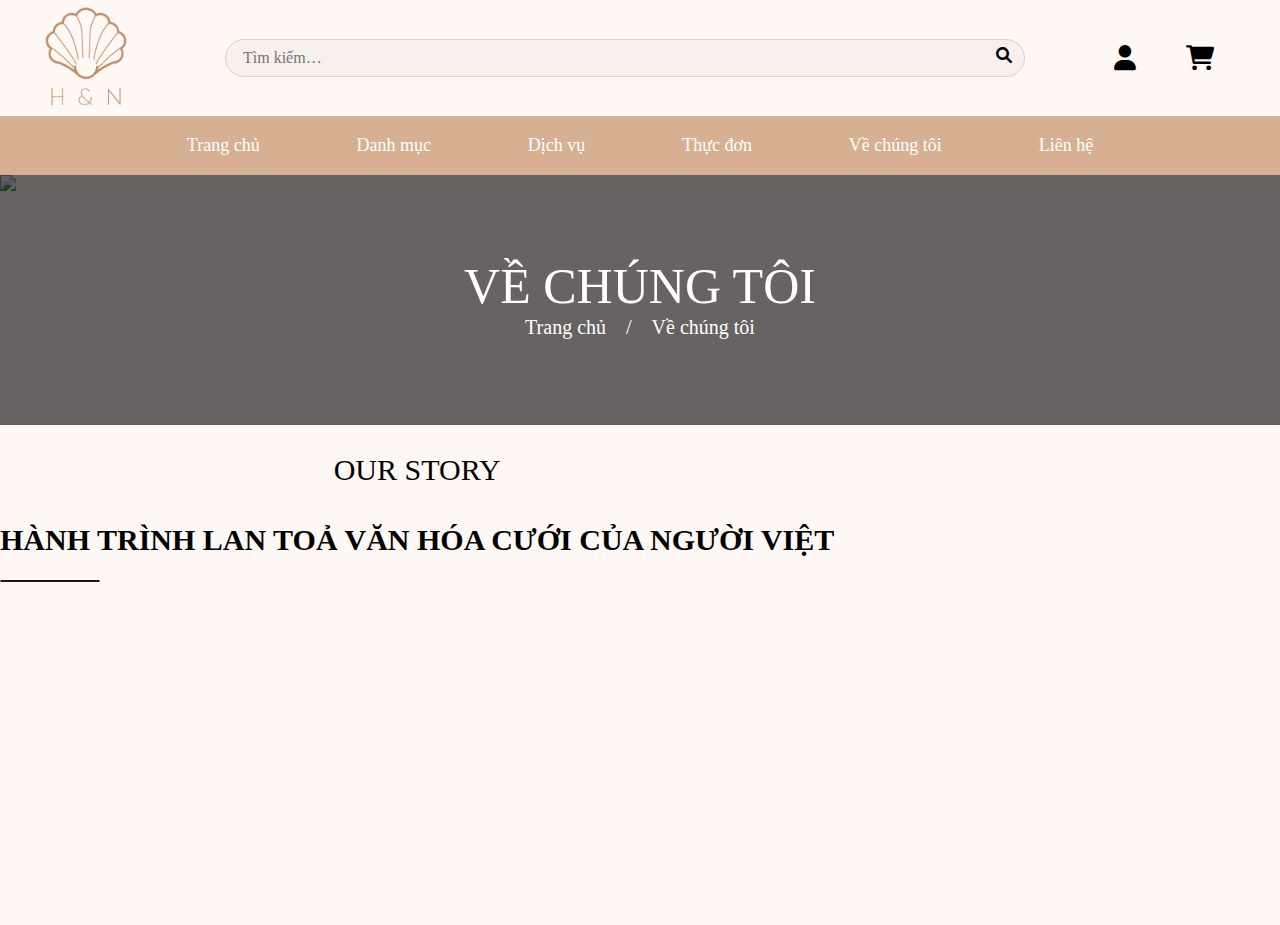
==== aboutus.html @ fc5cff86 "deloy" ====
<!DOCTYPE html>
<html lang="en">

<head>
    <meta charset="UTF-8">
    <meta name="viewport" content="width=device-width, initial-scale=1.0">

    <title>Dream Wedding</title>
    <link rel="stylesheet" href="assets/css/style.css">
    <link rel="stylesheet" href="themify-icons/">


    <link rel="stylesheet" href="assets/css/aboutus.css">
    <link rel="stylesheet" href="https://unpkg.com/leaflet/dist/leaflet.css" />


    <link rel="icon" href="assets/images/icon.png">

    <link rel="stylesheet" href="https://cdnjs.cloudflare.com/ajax/libs/font-awesome/6.0.0/css/all.min.css">






</head>

<body>
    <header>

        <nav>

            <div class="toolbar">

                <div class="logo">
                    <a href="index.html">
                        <img src="assets/images/logo.png" alt="Logo" class="logo" />
                    </a>
                </div>
                <div class="seacher">
                    <input type="search" id="sea" placeholder="Tìm kiếm…" />
                    <button id="search" type="submit">
                        <i class="fa-solid fa-magnifying-glass"></i>
                    </button>
                </div>
                <div>
                    <ul class="login">
                        <li>
                            <a href="#"><i class="fa-solid fa-user icons"></i></a>
                        </li>
                        <li>
                            <a href="#"><i class="fa-solid fa-cart-shopping icons"></i></a>
                        </li>
                    </ul>
                </div>

            </div>
        </nav>

        <nav>
            <ul class="menu">
                <li>
                    <a href="index.html">Trang chủ</a>
                </li>
                <li class="sub">
                    <a href="#">Danh mục</a>
                    <ul class="menu dropdown">
                        <li><a href="#">s1</a></li>
                        <li><a href="#">s2</a></li>
                        <li><a href="#">s3</a></li>
                    </ul>
                </li>
                <li class="sub">
                    <a href="#">Dịch vụ</a>
                    <ul class="menu dropdown">
                        <li><a href="#">s1</a></li>
                        <li><a href="#">s2</a></li>
                        <li><a href="#">s3</a></li>
                    </ul>
                </li>
                <li class="sub">
                    <a href="menu.html">Thực đơn</a>
                </li>
                <li class="sub">
                    <a href="#">Về chúng tôi</a>

                </li>
                <li class="sub">
                    <a href="contact.html">Liên hệ</a>

                </li>
            </ul>


        </nav>

        <div class="banner">
            <img src="assets/images/nha.jpg" />
        </div>

        <div class="toolbar-menu">

            <h1>VỀ CHÚNG TÔI</h1>
            <div>
                <ul class="nav-menu">
                    <li>
                        <a href="index.html">Trang chủ</a>
                    </li>
                    <li>
                        /
                    </li>
                    <li>
                        Về chúng tôi
                    </li>
                </ul>
            </div>

        </div>
        </nav>


    </header>
    <main>
        <section class="content">
            <div>
                <div class="infor-contact">
                    <h1> OUR STORY </h1>
                    <div> <strong> Hành trình lan toả văn hóa cưới của người Việt</strong> </div>
                    <div class="divide-100"></div>

                </div>

        </section>
    </main>








</body>

</html>
---- assets/css/style.css ----
@font-face {
    font-family: 'Dosis';
    src: url("../font/Dosis.ttf") format('truetype');
    font-weight: normal;
    font-style: normal;
}
@font-face {
    font-family: 'DancingScript';
    src: url("../font/DancingScript.ttf") format('truetype');
    font-weight: normal;
    font-style: normal;
}


*{
  box-sizing: border-box;
}
body {
  
  font-family: "Playfair Display";
  margin: 0;
  padding: 0;
  background-color: #fff8f5;
  /* color: #c48c64; */
}

#loading-screen {
    position: fixed;
    top: 0;
    left: 0;
    width: 100%;
    height: 100%;
    background-color:#fff8f5 ;
    color: white;
    display: flex;
    justify-content: center;
    align-items: center;
    z-index: 9999;
}
.loader, .loader:before, .loader:after {
  border-radius: 50%;
  width: 2.5em;
  height: 2.5em;
  animation-fill-mode: both;
  animation: bblFadInOut 1.8s infinite ease-in-out;
}
.loader {
  color: #000000;
  font-size: 7px;
  position: relative;
  text-indent: -9999em;
  transform: translateZ(0);
  animation-delay: -0.16s;
}
.loader:before,
.loader:after {
  content: '';
  position: absolute;
  top: 0;
}
.loader:before {
  left: -3.5em;
  animation-delay: -0.32s;
}
.loader:after {
  left: 3.5em;
}

@keyframes bblFadInOut {
  0%, 80%, 100% { box-shadow: 0 2.5em 0 -1.3em }
  40% { box-shadow: 0 2.5em 0 0 }
}

/* ============================ */
.logo {
  width: 100%;
  max-width: 100px;
}


/*thanh tìm kiếm*/
.toolbar {
  background-color: #fff8f5;
  padding: 6px;
  display: flex;
  align-items: center;
  white-space: nowrap;
  justify-content: space-around;
}

.seacher {
  width: 100%;
  max-width: 800px;
  position: relative;
  margin: 0 30px;
}


#sea {
  border: #e9ccba solid 1px;
  border-radius: 20px;
  height: 38px;
  max-width: 1000px;
  width: 100%;
  flex-grow: 1 !important;
  align-items: center;
  padding: 10px 50px 10px 17px;
  outline: none;
  font-size: 16px;
  background-color: #f7f0ed;
  font-family: "Playfair Display";
  color: #845839;
}




#search {
  position: absolute;
  right: 13px;
  /* Điều chỉnh vị trí của nút */
  top: 17px;
  transform: translateY(-50%);
  border: none;
  background: none;
  cursor: pointer;
  color: #000000;
  font-size: 16px;
  padding: 0;
}

.login {
  display: flex;
  justify-content: space-evenly;
  list-style-type: none;
  padding: 0;
  margin: 0;
}

.login>li:last-child {
  padding-left: 50px;
  padding-right: 30px;
}

.icons {
  font-size: 25px;
  color: black;
  transition: transform 0.2s ease;
}

.icons:hover {
  transform: translateY(-3px);
}




ul.menu {
  list-style-type: none;
  padding: 0;
  margin: 0;
  background-color: #d7b092;
  justify-content: space-evenly;
}


nav>.menu {
  display: flex;
  padding: 5px 100px;

}



.dropdown {
  /* display: none; */
  position: absolute;
  list-style-type: none;
  border-radius: 8px;
  margin: 0;
  box-shadow: 0 4px 8px rgba(0, 0, 0, .1);
  overflow: hidden;
  max-height: 0;
  width: 0;
  transition: max-height 0.6s ease;
}

.dropdown a {
  color: #c48c64 !important;
  background-color: #fff8f5;
  padding: 15px 20px !important;

}

.dropdown a:hover {
  color: #ffff !important;
  background-color: #d7b092 !important;
}

.sub:hover .dropdown {

  background-color: floralwhite;
  display: block !important;
  position: absolute;
  width: 200px;
  max-height: 500px;
}



ul.menu>li {
  max-width: 200px;
}

ul.menu>li>a {
  text-decoration: none;
  color: #ffff;
  display: block;
  padding: 14px 10px;
  font-size: 18px;
}

ul.menu>li>a:hover {
  color: #8f5024;
}

.toolbar-menu {
  display: flex;
  flex-direction: column;
  justify-content: center;
  height: 250px;
  text-align: center;
  padding: 0;
  background-color: rgba(0, 0, 0, 0.6);
}

.banner {
  position: absolute;
  z-index: -99;
  min-width: 730px;
  overflow: hidden;
}

.nav-menu {
  display: flex;
  flex-direction: row;
  justify-content: center;
  text-align: center;
  list-style-type: none;
  font-size: 20px;
  padding: 0;
  margin: 0;


}

.toolbar-menu h1 {
  font-size: 50px !important;
  padding-bottom: 5px !important;
  color: white;
  padding: 0;
  margin: 0;
}

.nav-menu li {
  display: flex;
  align-items: center;
  text-decoration: none;
  padding: 0 10px;
  color: white;
}

.nav-menu>li>a {
  text-decoration: none;
  color: white;
}

.nav-menu>li>a:hover {
  color: #d7b092;
  ;
}

.content {
  background-color: #fff8f5;
  display: flex;
}

.content>div {
  height: 500px;
}

img {
  width: 100%;
}

section.gioi-thieu {
  display: flex;
  flex-direction: column;
  width: 80%;
  margin: 0 auto;
  margin-top: 70px;
}

.describe {
  font-family: Dosis, sans-serif;
  display: flex;
  /* flex-direction: column; */
  justify-content: center;
  align-items: flex-start;
  text-align: justify;
  padding: 0;
  margin: 0;
  margin-bottom: 65px;
}
.describe > div:first-child{
  width: 50%;
  padding-right: 20px;
  font-size: 20px;
  line-height: 30px;
}
.describe > div:last-child{
  width: 50%;
  padding-left: 20px;
  font-size: 20px;
  line-height: 30px;
}
.gioi-thieu > h1{
  font-family: DancingScript, san-serif;
  font-size: 45px;
  margin: 0;
  margin-bottom: 10px;
}
/*  */
.anh-cuoi{
  display: flex;
  align-items: center;
}
.anh-cuoi>div{
  display: flex;
  align-items: center;
  position: relative;
  width: 100%;
  overflow: hidden;
}
.carousel {
  display: flex;
  align-items: center;
  transition: transform 0.5s ease; 
}
.carousel-inner {
    display: flex;
}

.carousel-inner >div{
  padding: 0 15px;
  min-width: 33.33%;
  box-sizing: border-box; 
}

.carousel img{
  width: 100%;
  display: block;
  border-radius: 25px;
  z-index: 999;
}
.dieu-huong {
  color: #8f5024;
  font-size: 30px;
  padding: 5px;
  display: block;
  transition: transform 0.3s ease;
  z-index: 999;
}
.fa-angle-left:not(.dieu-huong){
  color: #b0b0b0;
  font-size: 30px;
  padding: 5px;
  display: block;
  transition: transform 0.3s ease;
  z-index: 999;
}
.fa-angle-right:not(.dieu-huong){
  color: #b0b0b0;
  font-size: 30px;
  padding: 5px;
  display: block;
  transition: transform 0.3s ease;
  z-index: 999;
}
.dieu-huong:hover {
  color: black;
  transform: scale(1.25);
}

/* =================== */
---- assets/css/aboutus.css ----
.infor-contact>div,
h1 {

  font-family: WixMade;
  font-weight: 400;
  font-size: 30px;
  line-height: 50px;
  text-align: center;
  text-transform: uppercase;

}

.divide-100 {
  width: 100px;
  border: 1px solid #191919;
  border-radius: 5px;
  margin: 15px 0;

}
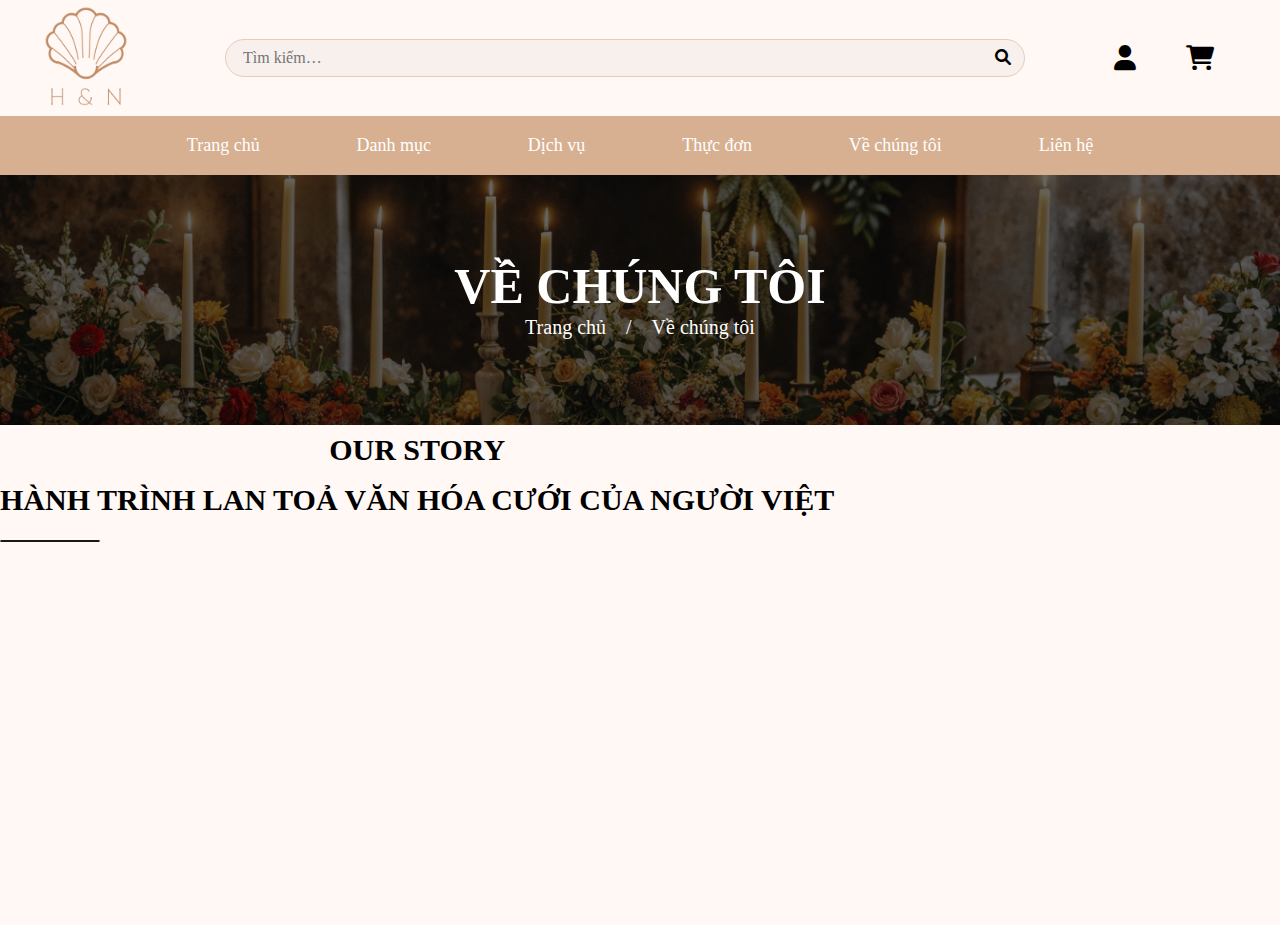
==== commit 993bcb1c: "deloy" ====
--- a/aboutus.html
+++ b/aboutus.html
@@ -6,14 +6,14 @@
     <meta name="viewport" content="width=device-width, initial-scale=1.0">
 
     <title>Dream Wedding</title>
-    <link rel="stylesheet" href="assets/css/style.css">
-    <link rel="stylesheet" href="themify-icons/">
-
-
+    <link rel="stylesheet" href="assets/css/style.css">    
     <link rel="stylesheet" href="assets/css/aboutus.css">
-    <link rel="stylesheet" href="https://unpkg.com/leaflet/dist/leaflet.css" />
-
-
+    <link rel="stylesheet" href="assets/css/login.css">
+
+    <!-- <link rel="stylesheet" href="https://unpkg.com/leaflet/dist/leaflet.css" /> -->
+
+ 
+    <script src="assets/js/main.js" ></script>
     <link rel="icon" href="assets/images/icon.png">
 
     <link rel="stylesheet" href="https://cdnjs.cloudflare.com/ajax/libs/font-awesome/6.0.0/css/all.min.css">
@@ -26,13 +26,16 @@
 </head>
 
 <body>
+    <div id="loading-screen">
+        <span class="loader"></span>
+    </div>
     <header>
 
         <nav>
 
-            <div class="toolbar">
-
-                <div class="logo">
+            <div class=" toolbar">
+
+                <div class=" logo">
                     <a href="index.html">
                         <img src="assets/images/logo.png" alt="Logo" class="logo" />
                     </a>
@@ -45,7 +48,7 @@
                 </div>
                 <div>
                     <ul class="login">
-                        <li>
+                        <li id="nut-dang-nhap">
                             <a href="#"><i class="fa-solid fa-user icons"></i></a>
                         </li>
                         <li>
@@ -82,22 +85,18 @@
                     <a href="menu.html">Thực đơn</a>
                 </li>
                 <li class="sub">
-                    <a href="#">Về chúng tôi</a>
-
+                    <a href="aboutus.html">Về chúng tôi</a>
                 </li>
                 <li class="sub">
                     <a href="contact.html">Liên hệ</a>
-
                 </li>
             </ul>
 
 
         </nav>
-
         <div class="banner">
-            <img src="assets/images/nha.jpg" />
-        </div>
-
+            <img src="assets/images/banner-1.jpg" />
+        </div>
         <div class="toolbar-menu">
 
             <h1>VỀ CHÚNG TÔI</h1>
@@ -117,7 +116,10 @@
 
         </div>
         </nav>
-
+    </header>
+
+    
+        
 
     </header>
     <main>
@@ -131,6 +133,61 @@
                 </div>
 
         </section>
+        <!--ĐĂNG NHẬP-->
+    <div class="container" id="container">
+        <div class="form-container sign-up-container">
+            <form action="#">
+                <h1>Đăng ký</h1>
+                <div class="social-container">
+                    <a href="#" class="social"><i class="fab fa-google"></i></a>
+                    <a href="#" class="social"><i class="fab fa-facebook-f"></i></a>
+                    <a href="#" class="social"><i class="fab fa-github"></i></a>
+                    <a href="#" class="social"><i class="fab fa-linkedin-in"></i></a>
+                </div>
+                <span>hoặc sử dụng email để đăng ký</span>
+                <input type="text" placeholder="Tên đăng nhập" />
+                <input type="email" placeholder="Email" />
+                <input type="password" placeholder="Mật khẩu" />
+                
+                <button>Đăng ký</button>
+            </form>
+        </div>
+        <div class="form-container sign-in-container">
+            <form action="#">
+                <h1>Đăng nhập</h1>
+                <div class="social-container">
+                    <a href="#" class="social"><i class="fab fa-google"></i></a>
+                    <a href="#" class="social"><i class="fab fa-facebook-f"></i></a>
+                    <a href="#" class="social"><i class="fab fa-github"></i></a>
+                    <a href="#" class="social"><i class="fab fa-linkedin-in"></i></a>
+                </div>
+                <span>hoặc sử dụng tài khoản của bạn</span>
+                <input type="text" placeholder="Tên đăng nhập" />
+                <input type="password" placeholder="Mật khẩu" />
+                <a class="forget-password" href="#">Quên mật khẩu?</a>
+                <button>Đăng nhập</button>
+            </form>
+        </div>
+        <div class="overlay-container">
+            <!-- <div> -->
+            
+                <div class="overlay">
+                    <div>
+                    </div>
+                    <div class="overlay-panel overlay-left">
+                        <h1>CHÀO QUÝ KHÁCH !</h1>
+                        <p>Đăng nhập để sử dụng các dịch vụ của chúng tôi</p>
+                        <button class="ghost" id="signIn" style="color: white;">Đăng nhập</button>
+                    </div>
+                    <div class="overlay-panel overlay-right">
+                        <h1>CHÀO BẠN !</h1>
+                        <p>Đăng ký tài khoản để có thể đặt tiệc</p>
+                        <button class="ghost" id="signUp" style="color: white;">Đăng ký</button>
+                    </div>
+                </div>
+            <!-- </div> -->
+        </div>
+    </div>
     </main>
 
 
--- a/assets/css/login.css
+++ b/assets/css/login.css
@@ -0,0 +1,252 @@
+.container {
+  position: fixed;
+  top: 50%;
+  left: 50%;
+  transform: translate(-50%, -40%);
+  opacity: 0;
+  visibility: hidden;
+  transition: all 0.4s ease;
+  border: 3px solid white;
+  background: #e4d4cd;
+  border-radius: 30px;
+  box-shadow: 0 14px 28px rgba(0, 0, 0, 0.25), 0 10px 10px rgba(0, 0, 0, 0.22);
+  overflow: hidden;
+  width: 850px;
+  max-width: 100%;
+  min-height: 500px;
+}
+
+.container.hien-thi {
+  visibility: visible;
+  display: block;
+  transform: translate(-50%, -50%);
+  opacity: 1;
+}
+
+
+.form-container {
+  position: absolute;
+  top: 0;
+  height: 100%;
+  transition: all 0.6s ease-in-out;
+}
+
+.sign-in-container {
+  left: 0;
+  width: 50%;
+  z-index: 2;
+}
+
+.container.right-panel-active .sign-in-container {
+  transform: translateX(100%);
+}
+
+.sign-up-container {
+  left: 0;
+  width: 50%;
+  opacity: 0;
+  z-index: 1;
+}
+
+.container.right-panel-active .sign-up-container {
+  transform: translateX(100%);
+  opacity: 1;
+  z-index: 5;
+  animation: show 0.6s;
+}
+
+@keyframes show {
+
+  0%,
+  49.99% {
+    opacity: 0;
+    z-index: 1;
+  }
+
+  50%,
+  100% {
+    opacity: 1;
+    z-index: 5;
+  }
+}
+
+.overlay-container {
+  position: absolute;
+  top: 0;
+  left: 50%;
+  width: 50%;
+  height: 100%;
+  overflow: hidden;
+  transition: transform 0.6s ease-in-out;
+  z-index: 100;
+}
+/* .overlay-container>div{ */
+  /* position: relative;
+} */
+.container.right-panel-active .overlay-container {
+  transform: translateX(-100%);
+}
+
+.overlay {
+  background-image: url("../images/sanh.jpg");
+  filter: blur(1);
+
+  background-repeat: no-repeat;
+  background-size: cover;
+  background-position: 0 0;
+
+  color: #ffffff;
+  position: relative;
+  left: -100%;
+  height: 100%;
+  width: 200%;
+  transform: translateX(0);
+  transition: transform 0.6s ease-in-out;
+}
+.overlay>div:first-child{
+  position: absolute;
+  top: 0;
+  left: 0;
+  width: 100%;
+  height: 100%;
+  background-color: rgba(0, 0, 0, 0.4);
+}
+.container.right-panel-active .overlay {
+  transform: translateX(50%);
+}
+
+.overlay-panel {
+  position: absolute;
+  display: flex;
+  flex-direction: column;
+  justify-content: center;
+  align-items: center;
+  text-align: center;
+  top: 0;
+  height: 100%;
+  width: 50%;
+  transform: translateX(0);
+  transition: transform 0.6s ease-in-out;
+}
+
+.overlay-left {
+  transform: translateX(-20%);
+
+}
+
+.container.right-panel-active .overlay-left {
+  transform: translateX(0);
+
+}
+
+.overlay-right {
+  right: 0;
+  transform: translateX(0);
+}
+
+.container.right-panel-active .overlay-right {
+  transform: translateX(20%);
+}
+
+button {
+  border-radius: 20px;
+  border: 1px solid #ffffff;
+  background-color: #ffffff;
+  color: rgb(0, 0, 0);
+  font-size: 12px;
+  font-weight: bold;
+  padding: 12px 45px;
+  margin-top: 10px;
+  letter-spacing: 1px;
+  text-transform: uppercase;
+  transition: transform 80ms ease-in;
+  cursor: pointer;
+}
+
+button.ghost {
+  background-color: transparent;
+  border-color: #ffffff;
+}
+
+form {
+  background-color: #e4d4cd;
+  display: flex;
+  flex-direction: column;
+  justify-content: center;
+  align-items: center;
+  text-align: center;
+  padding: 0 50px;
+  height: 100%;
+  width: 100%;
+}
+
+h1 {
+  font-weight: bold;
+  margin: 0;
+}
+
+.social-container {
+  margin: 20px 0;
+  display: flex;
+  justify-content: center;
+}
+
+.social-container a {
+  border: 1px solid #ffffff;
+  border-radius: 50%;
+  display: inline-flex;
+  justify-content: center;
+  align-items: center;
+  margin: 0 5px;
+  height: 40px;
+  width: 40px;
+  background-color: #ffffff;
+  color: #333;
+  font-size: 18px;
+  cursor: pointer;
+}
+
+.social-container a:hover {
+  background-color: #eaeaea;
+
+}
+
+.forget-password:hover {
+  text-decoration: underline;
+}
+
+span {
+  font-size: 14px;
+  color: #000000;
+  margin-bottom: 15px;
+}
+
+input {
+  background-color: #ffffff;
+  border: none;
+  padding: 12px 15px;
+  margin: 8px 0;
+  width: 100%;
+  border-radius: 99px;
+  outline: none;
+}
+
+.container a{
+  color: #333;
+  font-size: 14px;
+  text-decoration: none;
+  margin-top: 10px;
+}
+
+.overlay p {
+  padding-top: 10px;
+  margin-bottom: 20px;
+}
+
+button:active {
+  transform: scale(0.95);
+}
+
+button:focus {
+  outline: none;
+}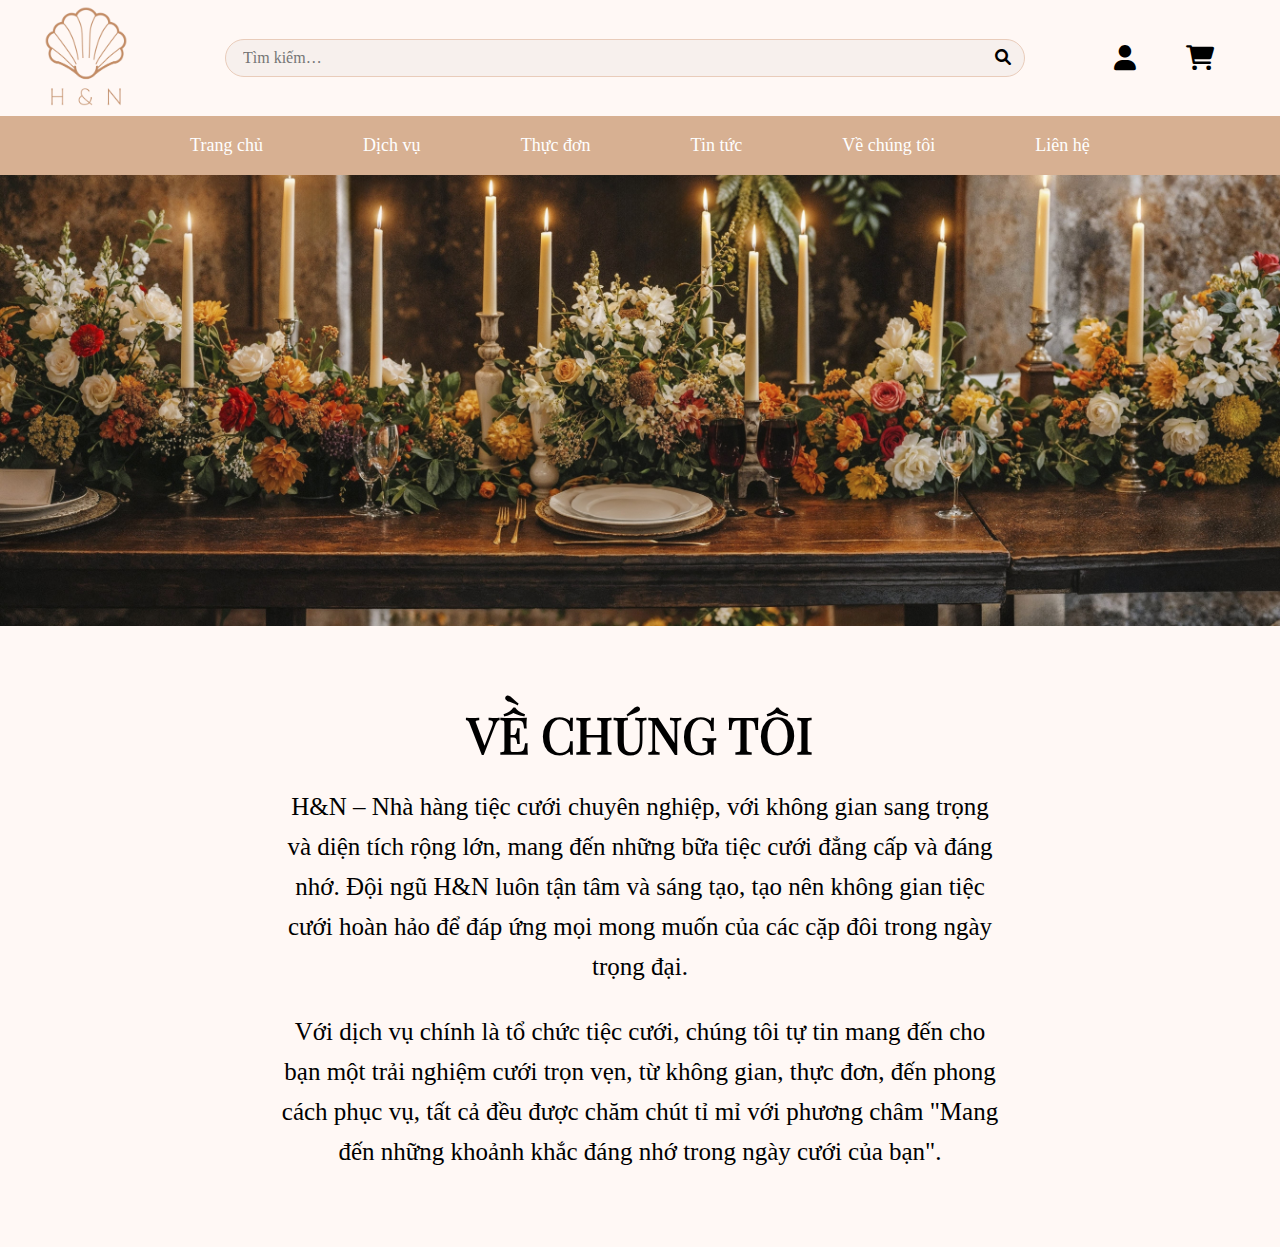
==== commit fa886758: "deloy" ====
--- a/aboutus.html
+++ b/aboutus.html
@@ -6,14 +6,17 @@
     <meta name="viewport" content="width=device-width, initial-scale=1.0">
 
     <title>Dream Wedding</title>
-    <link rel="stylesheet" href="assets/css/style.css">    
+
+    <link rel="stylesheet" href="assets/css/style.css">
     <link rel="stylesheet" href="assets/css/aboutus.css">
+    <link rel="stylesheet" href="assets/css/responsive.css">
     <link rel="stylesheet" href="assets/css/login.css">
 
-    <!-- <link rel="stylesheet" href="https://unpkg.com/leaflet/dist/leaflet.css" /> -->
 
- 
-    <script src="assets/js/main.js" ></script>
+    <script src="assets/js/main.js" defer></script>
+
+
+
     <link rel="icon" href="assets/images/icon.png">
 
     <link rel="stylesheet" href="https://cdnjs.cloudflare.com/ajax/libs/font-awesome/6.0.0/css/all.min.css">
@@ -24,6 +27,7 @@
 
 
 </head>
+
 
 <body>
     <div id="loading-screen">
@@ -52,7 +56,7 @@
                             <a href="#"><i class="fa-solid fa-user icons"></i></a>
                         </li>
                         <li>
-                            <a href="#"><i class="fa-solid fa-cart-shopping icons"></i></a>
+                            <a href="cart.html"><i class="fa-solid fa-cart-shopping icons"></i></a>
                         </li>
                     </ul>
                 </div>
@@ -66,23 +70,18 @@
                     <a href="index.html">Trang chủ</a>
                 </li>
                 <li class="sub">
-                    <a href="#">Danh mục</a>
-                    <ul class="menu dropdown">
-                        <li><a href="#">s1</a></li>
-                        <li><a href="#">s2</a></li>
-                        <li><a href="#">s3</a></li>
-                    </ul>
-                </li>
-                <li class="sub">
                     <a href="#">Dịch vụ</a>
                     <ul class="menu dropdown">
-                        <li><a href="#">s1</a></li>
-                        <li><a href="#">s2</a></li>
-                        <li><a href="#">s3</a></li>
+                        <li><a href="#">Tổ chức tiệc cưới</a></li>
+                        <li><a href="#">Đặt bàn</a></li>
+                        <li><a href="#">Tư vấn</a></li>
                     </ul>
                 </li>
                 <li class="sub">
                     <a href="menu.html">Thực đơn</a>
+                </li>
+                <li class="sub">
+                    <a href="news.html">Tin tức</a>
                 </li>
                 <li class="sub">
                     <a href="aboutus.html">Về chúng tôi</a>
@@ -94,46 +93,25 @@
 
 
         </nav>
-        <div class="banner">
-            <img src="assets/images/banner-1.jpg" />
-        </div>
-        <div class="toolbar-menu">
-
-            <h1>VỀ CHÚNG TÔI</h1>
-            <div>
-                <ul class="nav-menu">
-                    <li>
-                        <a href="index.html">Trang chủ</a>
-                    </li>
-                    <li>
-                        /
-                    </li>
-                    <li>
-                        Về chúng tôi
-                    </li>
-                </ul>
-            </div>
-
-        </div>
-        </nav>
     </header>
 
-    
-        
+    <section>
+        <div>
+            <img src="assets/images/banner-1.jpg" "/>
+        </div>
+    </section>
+    <section class="about">
+        <h1>VỀ CHÚNG TÔI</h1>    
+        <p>
+            H&N – Nhà hàng tiệc cưới chuyên nghiệp, với không gian sang trọng và diện tích rộng lớn, mang đến những bữa tiệc cưới đẳng cấp và đáng nhớ. Đội ngũ H&N luôn tận tâm và sáng tạo, tạo nên không gian tiệc cưới hoàn hảo để đáp ứng mọi mong muốn của các cặp đôi trong ngày trọng đại.
+        </p>
+        <p>
+            Với dịch vụ chính là tổ chức tiệc cưới, chúng tôi tự tin mang đến cho bạn một trải nghiệm cưới trọn vẹn, từ không gian, thực đơn, đến phong cách phục vụ, tất cả đều được chăm chút tỉ mỉ với phương châm "Mang đến những khoảnh khắc đáng nhớ trong ngày cưới của bạn".
+        </p>
 
-    </header>
-    <main>
-        <section class="content">
-            <div>
-                <div class="infor-contact">
-                    <h1> OUR STORY </h1>
-                    <div> <strong> Hành trình lan toả văn hóa cưới của người Việt</strong> </div>
-                    <div class="divide-100"></div>
+    </section>
 
-                </div>
-
-        </section>
-        <!--ĐĂNG NHẬP-->
+    <!--ĐĂNG NHẬP-->
     <div class="container" id="container">
         <div class="form-container sign-up-container">
             <form action="#">
@@ -148,7 +126,7 @@
                 <input type="text" placeholder="Tên đăng nhập" />
                 <input type="email" placeholder="Email" />
                 <input type="password" placeholder="Mật khẩu" />
-                
+
                 <button>Đăng ký</button>
             </form>
         </div>
@@ -170,30 +148,24 @@
         </div>
         <div class="overlay-container">
             <!-- <div> -->
-            
-                <div class="overlay">
-                    <div>
-                    </div>
-                    <div class="overlay-panel overlay-left">
-                        <h1>CHÀO QUÝ KHÁCH !</h1>
-                        <p>Đăng nhập để sử dụng các dịch vụ của chúng tôi</p>
-                        <button class="ghost" id="signIn" style="color: white;">Đăng nhập</button>
-                    </div>
-                    <div class="overlay-panel overlay-right">
-                        <h1>CHÀO BẠN !</h1>
-                        <p>Đăng ký tài khoản để có thể đặt tiệc</p>
-                        <button class="ghost" id="signUp" style="color: white;">Đăng ký</button>
-                    </div>
+
+            <div class="overlay">
+                <div>
                 </div>
+                <div class="overlay-panel overlay-left">
+                    <h1>CHÀO QUÝ KHÁCH !</h1>
+                    <p>Đăng nhập để sử dụng các dịch vụ của chúng tôi</p>
+                    <button class="ghost" id="signIn" style="color: white;">Đăng nhập</button>
+                </div>
+                <div class="overlay-panel overlay-right">
+                    <h1>CHÀO BẠN !</h1>
+                    <p>Đăng ký tài khoản để có thể đặt tiệc</p>
+                    <button class="ghost" id="signUp" style="color: white;">Đăng ký</button>
+                </div>
+            </div>
             <!-- </div> -->
         </div>
     </div>
-    </main>
-
-
-
-
-
 
 
 
--- a/assets/css/style.css
+++ b/assets/css/style.css
@@ -1,22 +1,29 @@
 @font-face {
-    font-family: 'Dosis';
-    src: url("../font/Dosis.ttf") format('truetype');
-    font-weight: normal;
-    font-style: normal;
+  font-family: 'Dosis';
+  src: url("../font/Dosis.ttf") format('truetype');
+  font-weight: normal;
+  font-style: normal;
 }
 @font-face {
-    font-family: 'DancingScript';
-    src: url("../font/DancingScript.ttf") format('truetype');
-    font-weight: normal;
-    font-style: normal;
-}
-
-
-*{
+  font-family: 'PlayfairDisplay';
+  src: url("../font/PlayfairDisplay.ttf") format('truetype');
+  font-weight: normal;
+  font-style: normal;
+}
+@font-face {
+  font-family: 'DancingScript';
+  src: url("../font/DancingScript.ttf") format('truetype');
+  font-weight: normal;
+  font-style: normal;
+}
+
+
+* {
   box-sizing: border-box;
 }
+
 body {
-  
+
   font-family: "Playfair Display";
   margin: 0;
   padding: 0;
@@ -25,25 +32,29 @@
 }
 
 #loading-screen {
-    position: fixed;
-    top: 0;
-    left: 0;
-    width: 100%;
-    height: 100%;
-    background-color:#fff8f5 ;
-    color: white;
-    display: flex;
-    justify-content: center;
-    align-items: center;
-    z-index: 9999;
-}
-.loader, .loader:before, .loader:after {
+  position: fixed;
+  top: 0;
+  left: 0;
+  width: 100%;
+  height: 100%;
+  background-color: #fff8f5;
+  color: white;
+  display: flex;
+  justify-content: center;
+  align-items: center;
+  z-index: 9999;
+}
+
+.loader,
+.loader:before,
+.loader:after {
   border-radius: 50%;
   width: 2.5em;
   height: 2.5em;
   animation-fill-mode: both;
   animation: bblFadInOut 1.8s infinite ease-in-out;
 }
+
 .loader {
   color: #000000;
   font-size: 7px;
@@ -52,23 +63,34 @@
   transform: translateZ(0);
   animation-delay: -0.16s;
 }
+
 .loader:before,
 .loader:after {
   content: '';
   position: absolute;
   top: 0;
 }
+
 .loader:before {
   left: -3.5em;
   animation-delay: -0.32s;
 }
+
 .loader:after {
   left: 3.5em;
 }
 
 @keyframes bblFadInOut {
-  0%, 80%, 100% { box-shadow: 0 2.5em 0 -1.3em }
-  40% { box-shadow: 0 2.5em 0 0 }
+
+  0%,
+  80%,
+  100% {
+    box-shadow: 0 2.5em 0 -1.3em
+  }
+
+  40% {
+    box-shadow: 0 2.5em 0 0
+  }
 }
 
 /* ============================ */
@@ -79,6 +101,8 @@
 
 
 /*thanh tìm kiếm*/
+
+
 .toolbar {
   background-color: #fff8f5;
   padding: 6px;
@@ -312,57 +336,65 @@
   margin: 0;
   margin-bottom: 65px;
 }
-.describe > div:first-child{
+
+.describe>div:first-child {
   width: 50%;
   padding-right: 20px;
   font-size: 20px;
   line-height: 30px;
 }
-.describe > div:last-child{
+
+.describe>div:last-child {
   width: 50%;
   padding-left: 20px;
   font-size: 20px;
   line-height: 30px;
 }
-.gioi-thieu > h1{
+
+.gioi-thieu>h1 {
   font-family: DancingScript, san-serif;
   font-size: 45px;
   margin: 0;
   margin-bottom: 10px;
 }
+
 /*  */
-.anh-cuoi{
-  display: flex;
-  align-items: center;
-}
-.anh-cuoi>div{
+.anh-cuoi {
+  display: flex;
+  align-items: center;
+}
+
+.anh-cuoi>div {
   display: flex;
   align-items: center;
   position: relative;
   width: 100%;
   overflow: hidden;
 }
+
 .carousel {
   display: flex;
   align-items: center;
-  transition: transform 0.5s ease; 
-}
+  transition: transform 0.5s ease;
+}
+
 .carousel-inner {
-    display: flex;
-}
-
-.carousel-inner >div{
+  display: flex;
+}
+
+.carousel-inner>div {
   padding: 0 15px;
   min-width: 33.33%;
-  box-sizing: border-box; 
-}
-
-.carousel img{
+  box-sizing: border-box;
+}
+
+.carousel img {
   width: 100%;
   display: block;
   border-radius: 25px;
   z-index: 999;
 }
+
 .dieu-huong {
   color: #8f5024;
   font-size: 30px;
@@ -371,7 +403,8 @@
   transition: transform 0.3s ease;
   z-index: 999;
 }
-.fa-angle-left:not(.dieu-huong){
+
+.fa-angle-left:not(.dieu-huong) {
   color: #b0b0b0;
   font-size: 30px;
   padding: 5px;
@@ -379,7 +412,8 @@
   transition: transform 0.3s ease;
   z-index: 999;
 }
-.fa-angle-right:not(.dieu-huong){
+
+.fa-angle-right:not(.dieu-huong) {
   color: #b0b0b0;
   font-size: 30px;
   padding: 5px;
@@ -387,10 +421,95 @@
   transition: transform 0.3s ease;
   z-index: 999;
 }
+
 .dieu-huong:hover {
   color: black;
   transform: scale(1.25);
 }
 
-/* =================== */
-
+/*  ===========================================*/
+section.main {
+  background-image:
+    url('../images/section.jpg');
+  align-items: center;
+  display: flex;
+  position: relative;
+  margin: 0 auto;
+  padding: 90px;
+}
+
+section.main img {
+  width: 100%;
+}
+section.main h1{
+  padding-bottom: 20px;
+  font-size: 300%;
+  font-family: PlayfairDisplay;
+}
+section.main p {
+
+  font-size: 20px;
+  line-height: 40px;
+  padding-bottom:25px;
+}
+section.main>div.frame-1 {
+  padding: 0 20px;
+  width: 65%;
+  display: flex;
+}
+
+section.main>div.frame-2 {
+  padding: 0 20px;
+  width: 35%;
+}
+
+section.main>div.frame-1>div:first-child {
+  margin-right: 16px;
+  width: 60%;
+}
+
+section.main>div.frame-1>div:last-child {
+  width: 40%;
+  display: flex !important;
+  flex-direction: column;
+}
+
+section.main>div.frame-1>div:last-child>div:first-child {
+  margin-bottom: 16px;
+}
+
+
+.main-2{
+  display: flex;
+}
+
+
+
+/*===============================================================*/
+
+/* footer */
+footer{
+  background-color: #d7b092;
+  height: 300px;
+  font-size: 130%;
+}
+
+footer > section{
+  padding: 20px;
+  margin: 0 auto;
+  background-color: white;
+  height: 100%;
+  width: 90%;
+}
+.footer{
+  display: flex;
+  text-decoration: none;
+  list-style-type: none;
+}
+.footer > li{
+  padding: 0 10px;
+}
+.copyright{
+  text-align: center;
+  padding: 10px;
+}
--- a/assets/css/aboutus.css
+++ b/assets/css/aboutus.css
@@ -1,19 +1,29 @@
-.infor-contact>div,
-h1 {
-
-  font-family: WixMade;
-  font-weight: 400;
-  font-size: 30px;
-  line-height: 50px;
-  text-align: center;
-  text-transform: uppercase;
-
+@font-face {
+  font-family: 'PlayfairDisplay';
+  src: url("../font/PlayfairDisplay.ttf") format('truetype');
+  font-weight: normal;
+  font-style: normal;
 }
 
-.divide-100 {
-  width: 100px;
-  border: 1px solid #191919;
-  border-radius: 5px;
-  margin: 15px 0;
+section.about {
+  width: 80%;
+  margin: 50px auto;
+  display: flex;
+  flex-direction: column;
+  justify-content: center;
+  text-align: center;
+}
 
+section.about h1 {
+  margin: 20px 0;
+  font-family: PlayfairDisplay;
+  font-size: 50px;
+}
+
+section.about p {
+  margin: 0 auto;
+  width: 70%;
+  font-size: 25px;
+  line-height: 40px;
+  padding-bottom:25px;
 }--- a/assets/css/responsive.css
+++ b/assets/css/responsive.css
@@ -0,0 +1,72 @@
+@media (max-width: 750px) {
+    .logo {
+        width: 100%;
+        max-width: 80px;
+    }
+
+    .login>li:last-child {
+        padding: 0 30px;
+    }
+
+    ul.menu {
+
+        display: none;
+    }
+
+    .icons {
+        font-size: 20px;
+
+    }
+
+    .gioi-thieu>h1 {
+        font-size: 35px;
+    }
+
+    .describe {
+        flex-direction: column;
+    }
+
+    .describe>div:first-child {
+        width: 100%;
+        font-size: 17px;
+        line-height: 22px;
+        padding: 0;
+    }
+
+    .describe>div:last-child {
+        margin-top: 12px;
+        width: 100%;
+        font-size: 17px;
+        line-height: 22px;
+        padding: 0;
+    }
+
+    .carousel-inner>div {
+        min-width: 50%;
+    }
+
+}
+
+@media (max-width: 480px) {
+
+    ul.menu {
+
+        display: none;
+    }
+
+    .describe {
+        display: none;
+    }
+
+    .carousel-inner>div {
+        margin-top: 20px;
+        min-width: 100%;
+    }
+
+    section.gioi-thieu {
+
+        margin-top: 30px;
+        align-items: center;
+    }
+
+}--- a/assets/css/login.css
+++ b/assets/css/login.css
@@ -80,8 +80,9 @@
   transition: transform 0.6s ease-in-out;
   z-index: 100;
 }
+
 /* .overlay-container>div{ */
-  /* position: relative;
+/* position: relative;
 } */
 .container.right-panel-active .overlay-container {
   transform: translateX(-100%);
@@ -103,7 +104,8 @@
   transform: translateX(0);
   transition: transform 0.6s ease-in-out;
 }
-.overlay>div:first-child{
+
+.overlay>div:first-child {
   position: absolute;
   top: 0;
   left: 0;
@@ -111,6 +113,7 @@
   height: 100%;
   background-color: rgba(0, 0, 0, 0.4);
 }
+
 .container.right-panel-active .overlay {
   transform: translateX(50%);
 }
@@ -231,7 +234,7 @@
   outline: none;
 }
 
-.container a{
+.container a {
   color: #333;
   font-size: 14px;
   text-decoration: none;
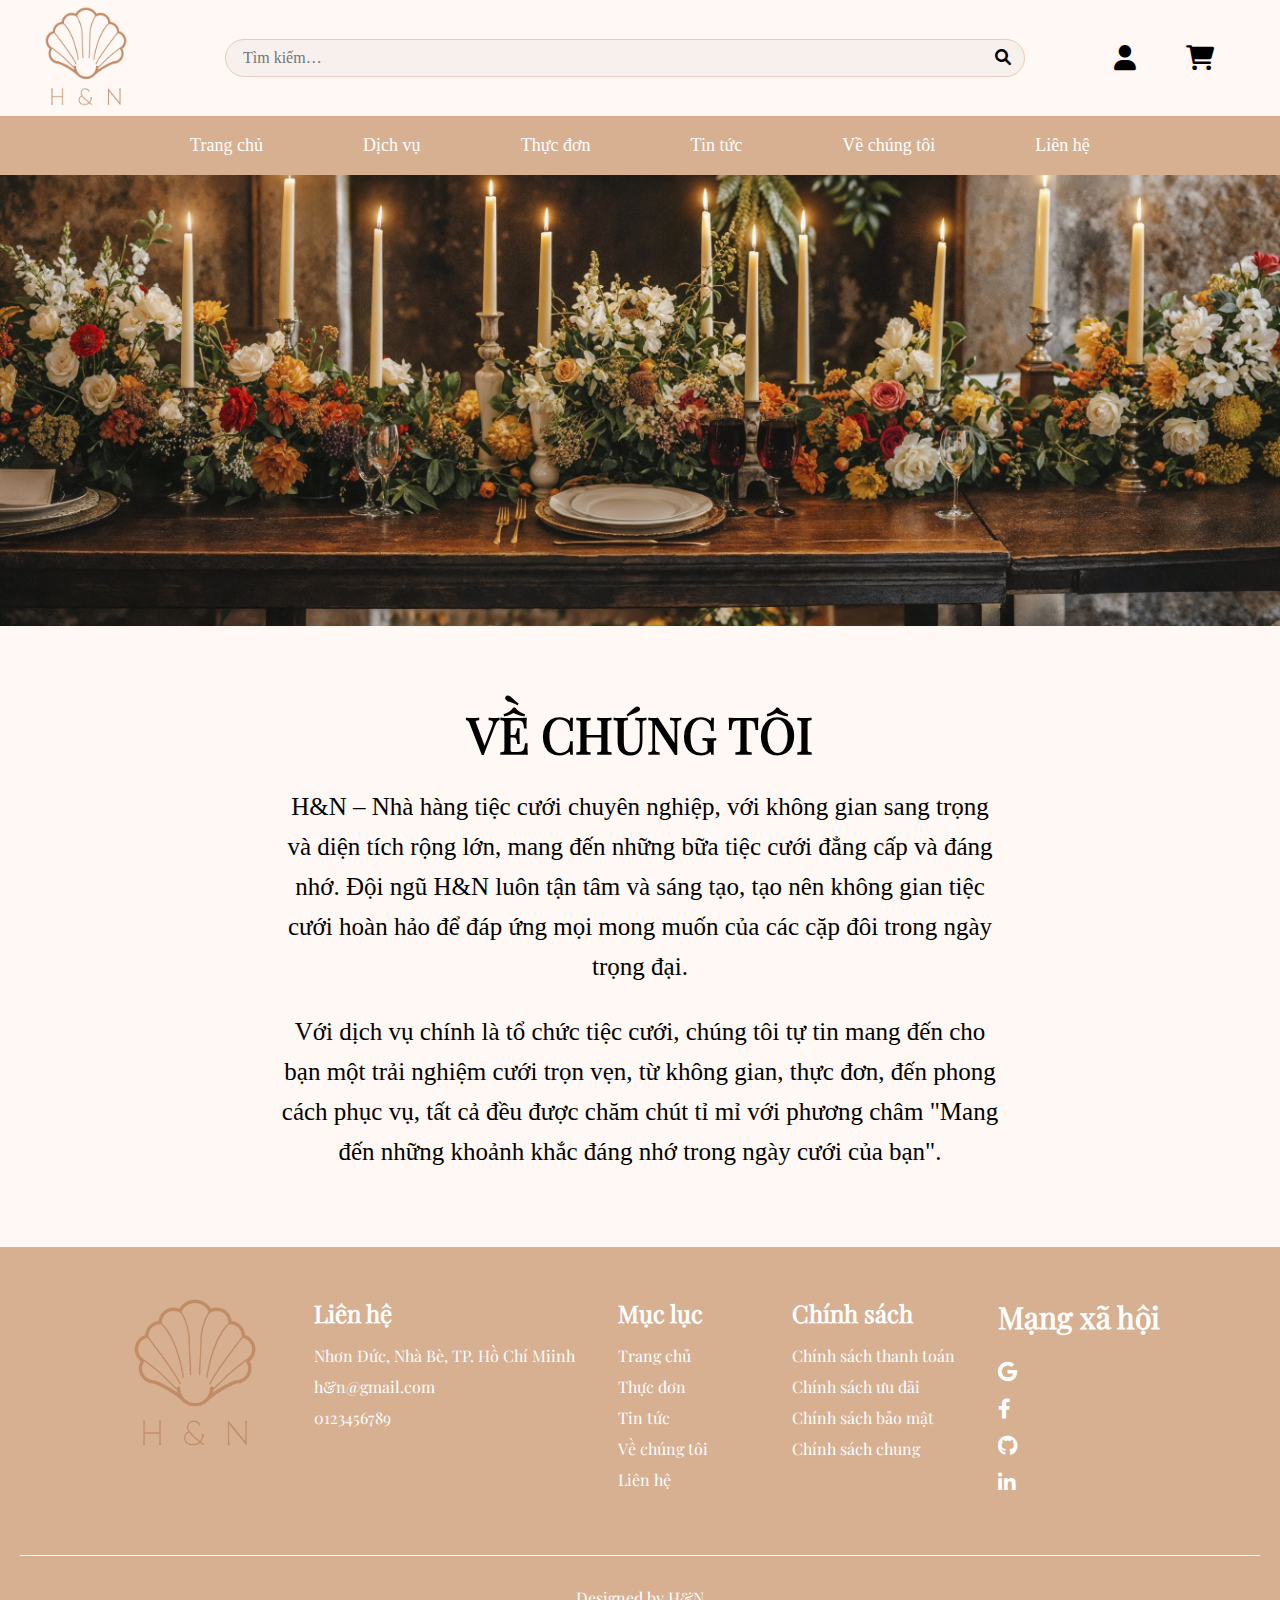
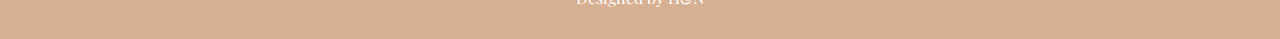
==== commit acbc81e5: "deloy" ====
--- a/aboutus.html
+++ b/aboutus.html
@@ -94,7 +94,7 @@
 
         </nav>
     </header>
-
+    <main>
     <section>
         <div>
             <img src="assets/images/banner-1.jpg" "/>
@@ -166,7 +166,58 @@
             <!-- </div> -->
         </div>
     </div>
-
+    </main>
+    <footer>
+        <div class="footer-container">
+            <div class="footer-section">
+                <img src="assets/images/logo.png" alt="Trống Đồng Palace Logo" class="footer-logo">
+            </div>
+            <div class="footer-section">
+                <h4>Liên hệ</h4>
+                <ul>
+                    <li><a href="#">Nhơn Đức, Nhà Bè, TP. Hồ Chí Miinh</a></li>
+                    <li><a href="#">h&n@gmail.com</a></li>
+                    <li><a href="#">0123456789</a></li>
+                  </ul>
+                
+          </div>
+      
+          <div class="footer-section">
+            <h4>Mục lục</h4>
+            <ul>
+              <li><a href="index.html">Trang chủ</a></li>
+              <li><a href="menu.html">Thực đơn</a></li>
+              <li><a href="news.html">Tin tức</a></li>
+              <li><a href="aboutus.html">Về chúng tôi</a></li>
+              <li><a href="contact.html">Liên hệ</a></li>
+            </ul>
+          </div>
+      
+          <div class="footer-section">
+            <h4>Chính sách</h4>
+            <ul>
+              <li><a href="#">Chính sách thanh toán</a></li>
+              <li><a href="#">Chính sách ưu đãi</a></li>
+              <li><a href="#">Chính sách bảo mật</a></li>
+              <li><a href="#">Chính sách chung</a></li>
+            </ul>
+          </div>
+      
+          <div class="footer-section social">
+            <h4>Mạng xã hội</h4>        
+            <ul>
+                <li><a href="#" class="social"><i class="fab fa-google"></i></a></li>
+                <li><a href="#" class="social"><i class="fab fa-facebook-f"></i></a></li>
+                <li><a href="#" class="social"><i class="fab fa-github"></i></a></li>
+                <li><a href="#" class="social"><i class="fab fa-linkedin-in"></i></a></li>
+            </ul>
+          </div>
+        </div>
+      
+        <div class="footer-bottom">
+          <p>Designed by <a href="#">H&N</a></p>
+        </div>
+    </footer>
 
 
 </body>
--- a/assets/css/style.css
+++ b/assets/css/style.css
@@ -193,9 +193,63 @@
   padding: 5px 100px;
 
 }
-
-
-
+.banner{
+  position: absolute;
+  z-index: -1;
+}
+/* =====section======= */
+/* Thêm vào style.css */
+.section-hidden {
+  opacity: 0;
+  transform: translateX(100px); /* Di chuyển từ phải sang */
+  transition: opacity 0.6s ease, transform 0.6s ease;
+}
+
+.section-visible {
+  opacity: 1;
+  transform: translateX(0); /* Di chuyển về vị trí gốc */
+  transition-delay: 0.1s; /* Độ trễ hiệu ứng */
+}
+
+.section-hidden-second {
+  opacity: 0;
+  transform: translateX(-100px); /* Di chuyển từ trái sang */
+  transition: opacity 0.6s ease, transform 0.6s ease;
+}
+
+.section-visible-second {
+  opacity: 1;
+  transform: translateX(0); /* Di chuyển về vị trí gốc */
+  transition-delay: 0.1s; /* Độ trễ hiệu ứng */
+}
+
+/* =========*/
+.slider {
+  position: relative;
+  width: 100%;
+  overflow: hidden;
+}
+
+.slider > div {
+  position: absolute;
+  width: 100%;
+  top: 0;
+  left: 0;
+}
+
+.slider img {
+  width: 100%;
+  display: block;
+}
+/* =============== */
+.menu-fixed {
+  position: fixed;
+  top: 0;
+  width: 100%;
+  z-index: 1000; /* Đảm bảo menu nằm trên các phần tử khác */
+  background-color: #fff; /* Đảm bảo menu có nền để dễ nhìn hơn */
+}
+/* ============= */
 .dropdown {
   /* display: none; */
   position: absolute;
@@ -207,6 +261,7 @@
   max-height: 0;
   width: 0;
   transition: max-height 0.6s ease;
+  z-index: 500;
 }
 
 .dropdown a {
@@ -258,12 +313,7 @@
   background-color: rgba(0, 0, 0, 0.6);
 }
 
-.banner {
-  position: absolute;
-  z-index: -99;
-  min-width: 730px;
-  overflow: hidden;
-}
+
 
 .nav-menu {
   display: flex;
@@ -485,31 +535,107 @@
 
 
 
+
+
 /*===============================================================*/
 
 /* footer */
-footer{
+footer {
+  font-family: PlayfairDisplay;
   background-color: #d7b092;
-  height: 300px;
-  font-size: 130%;
-}
-
-footer > section{
-  padding: 20px;
-  margin: 0 auto;
-  background-color: white;
-  height: 100%;
-  width: 90%;
-}
-.footer{
-  display: flex;
+  color: #fff;
+  padding: 40px 20px;
+  font-family: Arial, sans-serif;
+  padding-bottom: 0;
+}
+
+.footer-container {
+  padding: 0 100px;
+  display: flex;
+  justify-content: space-between;
+  flex-wrap: wrap;
+  margin-bottom: 40px;
+  margin-top: 10px;
+}
+
+.footer-section {
+
+  min-width: 130px;
+
+}
+
+.footer-section h4 {
+  font-family: PlayfairDisplay;
+  font-size: 1.5em;
+  margin-bottom: 15px;
+  margin-top: 0;
+}
+
+.footer-section ul {
+  list-style-type: none;
+  padding: 0;
+}
+
+.footer-section ul li {
+  font-family: PlayfairDisplay;
+  margin-bottom: 10px;
+}
+
+.footer-section ul li a {
+  color: #ffffff;
   text-decoration: none;
-  list-style-type: none;
-}
-.footer > li{
-  padding: 0 10px;
-}
-.copyright{
-  text-align: center;
-  padding: 10px;
-}
+}
+
+.footer-section ul li a:hover {
+  color: #8f532f;
+}
+
+.footer-logo {
+  width: 150px;
+  margin-bottom: 20px;
+}
+
+.footer-bottom {
+  font-family: PlayfairDisplay;
+  display: flex;
+  justify-content: space-between;
+  align-items: center;
+  padding: 15px 0;
+  border-top: 1px solid #ffffff;
+ justify-content: center;
+}
+
+.footer-bottom a {
+  color: #ffffff;
+  text-decoration: none;
+}
+.social{
+  font-size: 20px;
+}
+.footer-bottom a:hover {
+  color: #8f532f;
+}
+
+
+.fixed-buttons {
+  position: fixed;
+  bottom: 30px;
+  right: 15px;
+  display: flex;
+  flex-direction: column;
+  gap: 10px;
+}
+
+.fixed-buttons button {
+  background-color: #D3A373;
+  border: none;
+  padding: 11px 12.5px;
+  border-radius: 50%;
+  color: white;
+  cursor: pointer;
+  font-size: 25px;
+}
+
+#goToTopButton {
+  display: none; /* Hidden by default */
+}
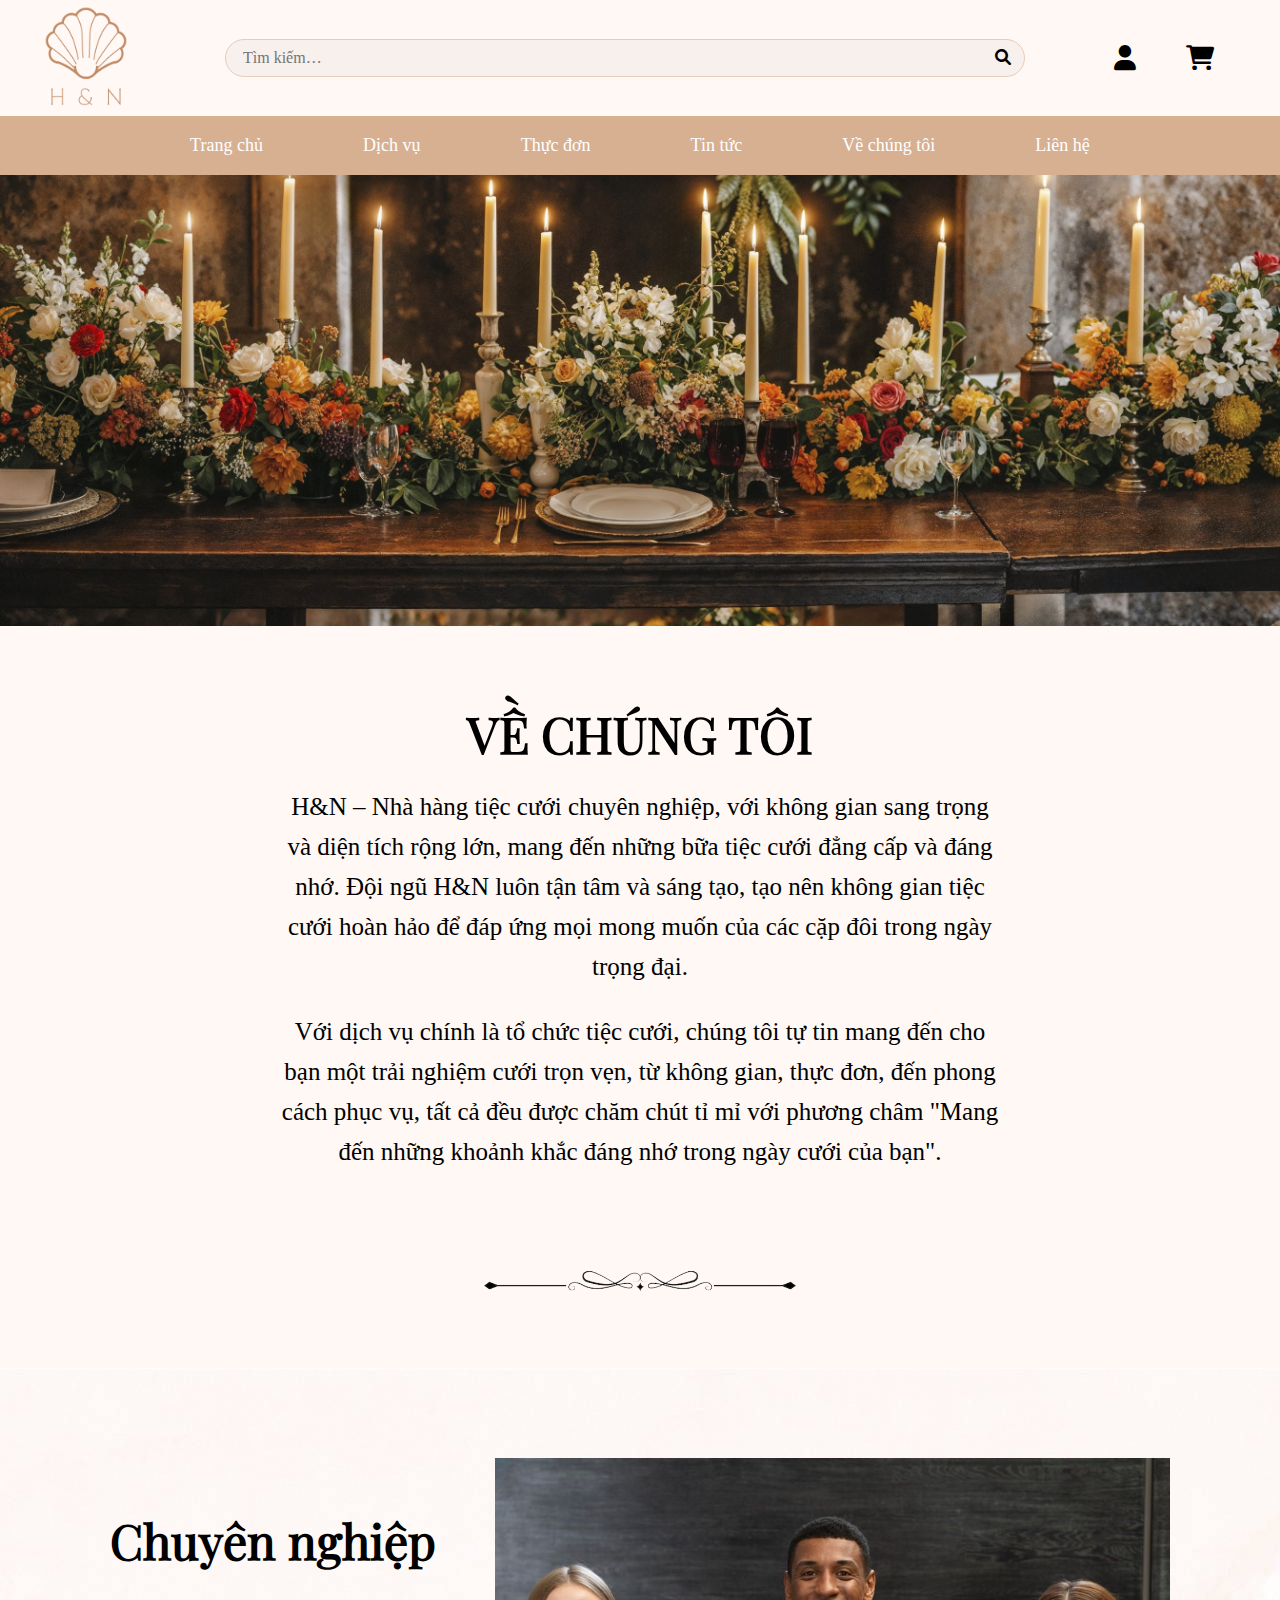
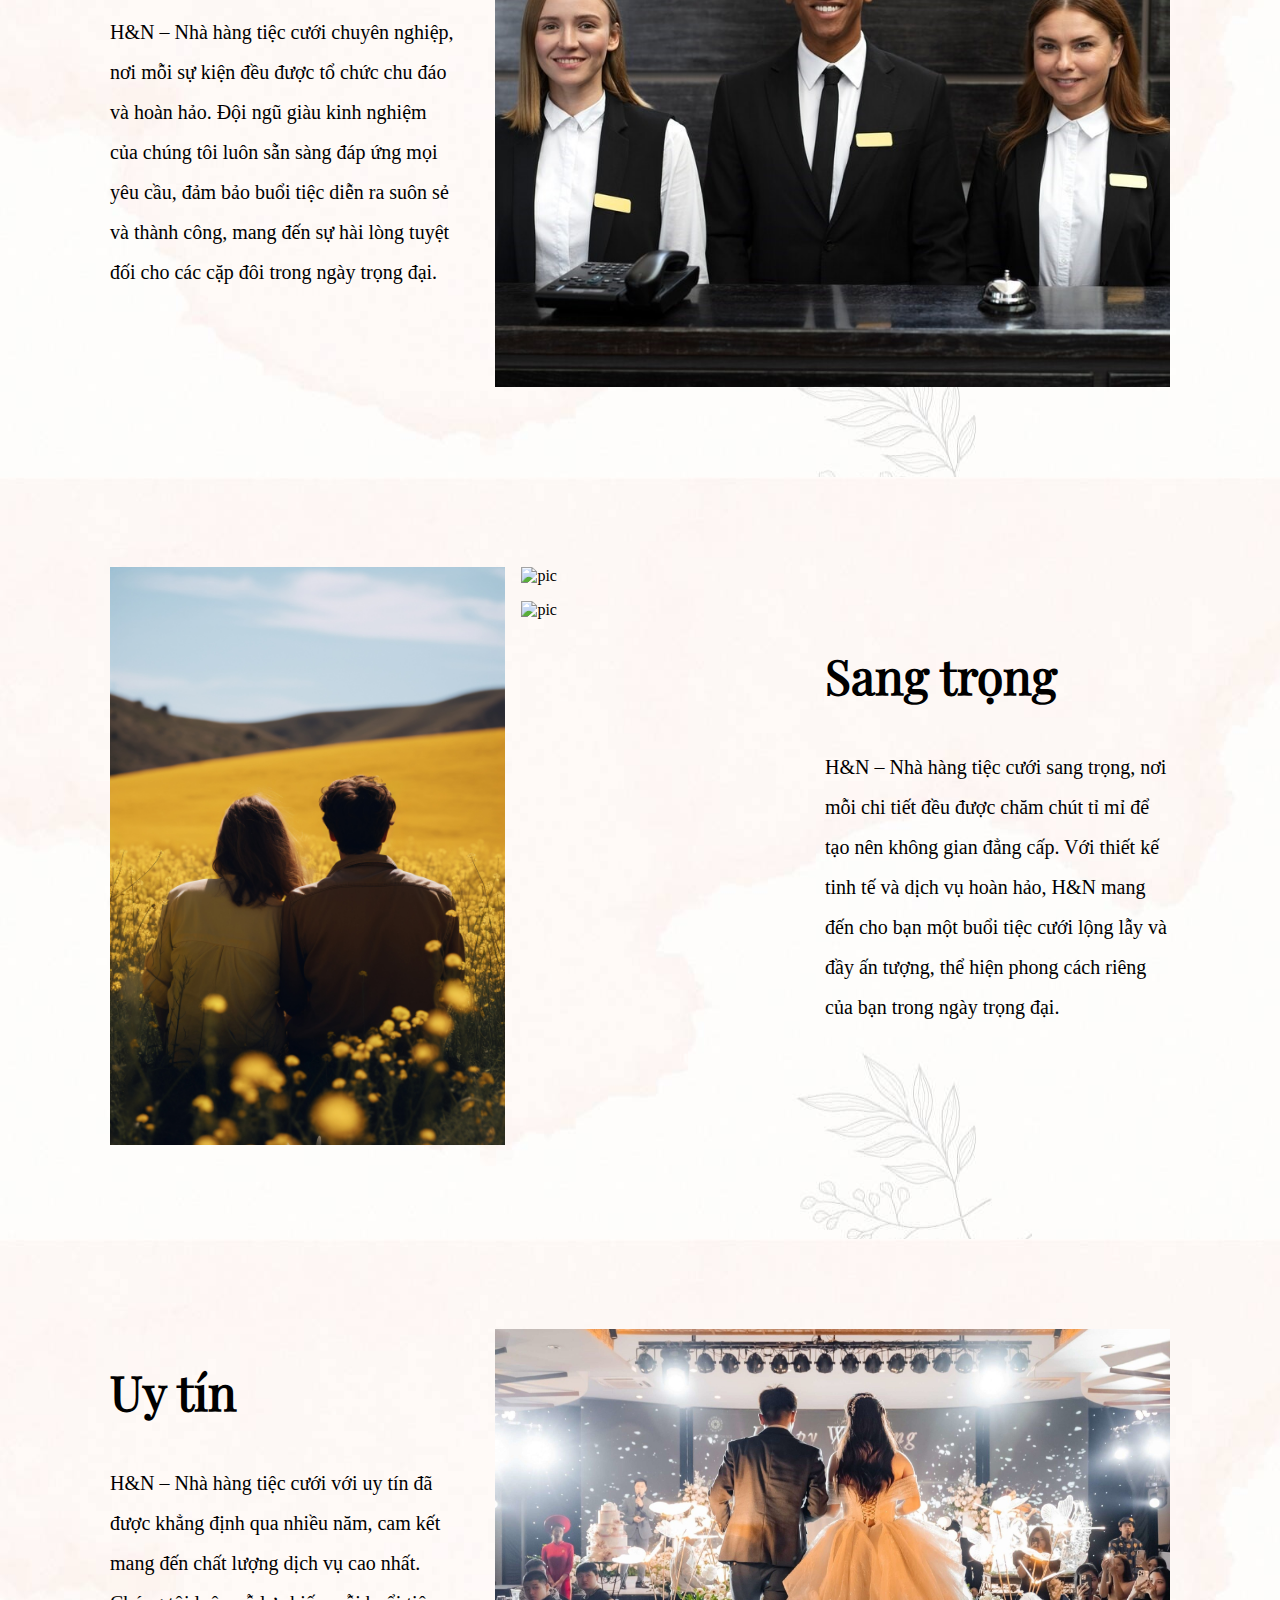
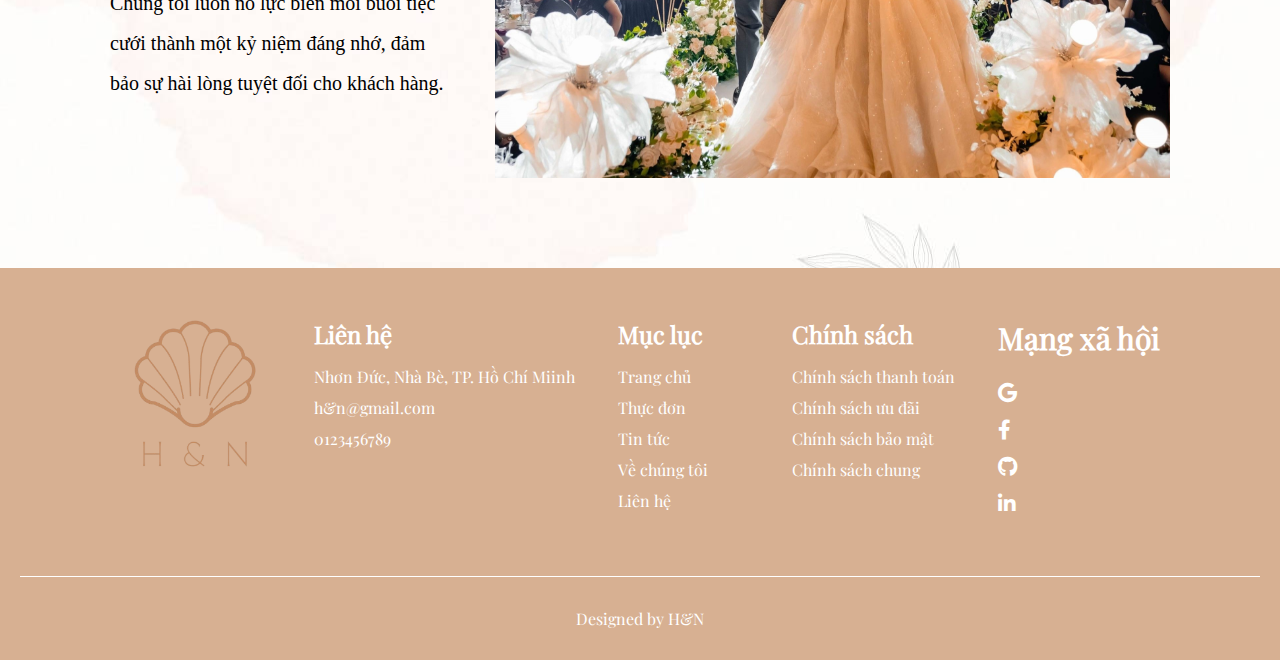
==== commit 795c61ec: "deloy" ====
--- a/aboutus.html
+++ b/aboutus.html
@@ -110,7 +110,54 @@
         </p>
 
     </section>
-
+    <div style="width: 25%;margin: 70px auto;"><img src="assets/images/break.png" /></div>
+    <section class="main">
+        
+            <div class="frame-2">
+                <h1>Chuyên nghiệp</h1>
+                <p>
+                    H&N – Nhà hàng tiệc cưới chuyên nghiệp, nơi mỗi sự kiện đều được tổ chức chu đáo và hoàn hảo. Đội
+                    ngũ giàu kinh nghiệm của chúng tôi luôn sẵn sàng đáp ứng mọi yêu cầu, đảm bảo buổi tiệc diễn ra suôn
+                    sẻ và thành công, mang đến sự hài lòng tuyệt đối cho các cặp đôi trong ngày trọng đại.
+                </p>
+            </div>
+            <div class="frame-1">
+                <img src="assets/images/receptionists.jpg" alt="pic" />
+            </div>
+        </section>
+        <section class="main">
+            <div class="frame-1">
+                <div>
+                    <img src="assets/images/couple-3.jpg" alt="pic" />
+                </div>
+                <div>
+                    <div><img src="assets/images/couple-4.jpg" alt="pic" /></div>
+                    <div><img src="assets/images/couple-4.jpg" alt="pic" /></div>
+                </div>
+            </div>
+            <div class="frame-2">
+                <h1>Sang trọng</h1>
+                <p>
+                    H&N – Nhà hàng tiệc cưới sang trọng, nơi mỗi chi tiết đều được chăm chút tỉ mỉ để tạo nên không gian
+                    đẳng cấp. Với thiết kế tinh tế và dịch vụ hoàn hảo, H&N mang đến cho bạn một buổi tiệc cưới lộng lẫy
+                    và đầy ấn tượng, thể hiện phong cách riêng của bạn trong ngày trọng đại.
+                </p>
+            </div>
+        </section>
+
+        <section class="main">
+            <div class="frame-2">
+                <h1>Uy tín</h1>
+                <p>
+                    H&N – Nhà hàng tiệc cưới với uy tín đã được khẳng định qua nhiều năm, cam kết mang đến chất lượng
+                    dịch vụ cao nhất. Chúng tôi luôn nỗ lực biến mỗi buổi tiệc cưới thành một kỷ niệm đáng nhớ, đảm bảo
+                    sự hài lòng tuyệt đối cho khách hàng.
+                </p>
+            </div>
+            <div class="frame-1">
+                <img src="assets/images/news.jpg" alt="pic" />
+            </div>
+        </section>
     <!--ĐĂNG NHẬP-->
     <div class="container" id="container">
         <div class="form-container sign-up-container">
@@ -167,7 +214,7 @@
         </div>
     </div>
     </main>
-    <footer>
+    <footer style="margin-top: 0;">
         <div class="footer-container">
             <div class="footer-section">
                 <img src="assets/images/logo.png" alt="Trống Đồng Palace Logo" class="footer-logo">
--- a/assets/css/style.css
+++ b/assets/css/style.css
@@ -4,12 +4,14 @@
   font-weight: normal;
   font-style: normal;
 }
+
 @font-face {
   font-family: 'PlayfairDisplay';
   src: url("../font/PlayfairDisplay.ttf") format('truetype');
   font-weight: normal;
   font-style: normal;
 }
+
 @font-face {
   font-family: 'DancingScript';
   src: url("../font/DancingScript.ttf") format('truetype');
@@ -193,34 +195,35 @@
   padding: 5px 100px;
 
 }
-.banner{
+
+.banner {
   position: absolute;
   z-index: -1;
 }
+
 /* =====section======= */
-/* Thêm vào style.css */
 .section-hidden {
   opacity: 0;
-  transform: translateX(100px); /* Di chuyển từ phải sang */
+  transform: translateX(100px);
   transition: opacity 0.6s ease, transform 0.6s ease;
 }
 
 .section-visible {
   opacity: 1;
-  transform: translateX(0); /* Di chuyển về vị trí gốc */
-  transition-delay: 0.1s; /* Độ trễ hiệu ứng */
+  transform: translateX(0);
+  transition-delay: 0.1s;
 }
 
 .section-hidden-second {
   opacity: 0;
-  transform: translateX(-100px); /* Di chuyển từ trái sang */
+  transform: translateX(-100px);
   transition: opacity 0.6s ease, transform 0.6s ease;
 }
 
 .section-visible-second {
   opacity: 1;
-  transform: translateX(0); /* Di chuyển về vị trí gốc */
-  transition-delay: 0.1s; /* Độ trễ hiệu ứng */
+  transform: translateX(0);
+  transition-delay: 0.1s;
 }
 
 /* =========*/
@@ -230,7 +233,7 @@
   overflow: hidden;
 }
 
-.slider > div {
+.slider>div {
   position: absolute;
   width: 100%;
   top: 0;
@@ -241,14 +244,16 @@
   width: 100%;
   display: block;
 }
+
 /* =============== */
 .menu-fixed {
   position: fixed;
   top: 0;
   width: 100%;
-  z-index: 1000; /* Đảm bảo menu nằm trên các phần tử khác */
-  background-color: #fff; /* Đảm bảo menu có nền để dễ nhìn hơn */
-}
+  z-index: 1000;
+  background-color: #fff;
+}
+
 /* ============= */
 .dropdown {
   /* display: none; */
@@ -298,10 +303,29 @@
   padding: 14px 10px;
   font-size: 18px;
 }
-
+.menu > li{
+  position: relative;
+}
 ul.menu>li>a:hover {
   color: #8f5024;
 }
+ul.menu>li>a::after {
+  content: "";
+  position: absolute;
+  left: 0;
+  bottom: 0;
+  width: 100%;
+  height: 1.5px;
+  background-color: #8f532f;
+  transform: scaleX(0);
+  transform-origin: bottom center;
+  transition: transform 0.4s ease;
+}
+
+ul.menu>li>a:hover::after {
+  transform: scaleX(1);
+}
+/*  ===*/
 
 .toolbar-menu {
   display: flex;
@@ -491,17 +515,20 @@
 section.main img {
   width: 100%;
 }
-section.main h1{
+
+section.main h1 {
   padding-bottom: 20px;
   font-size: 300%;
   font-family: PlayfairDisplay;
 }
+
 section.main p {
 
   font-size: 20px;
   line-height: 40px;
-  padding-bottom:25px;
-}
+  padding-bottom: 25px;
+}
+
 section.main>div.frame-1 {
   padding: 0 20px;
   width: 65%;
@@ -528,12 +555,189 @@
   margin-bottom: 16px;
 }
 
-
-.main-2{
-  display: flex;
-}
-
-
+.main-2 {
+  display: flex;
+}
+
+/*====Tư vấn=====  */
+.contact-section {
+  background-color: #fff8f5;
+  padding: 50px 250px;
+  text-align: center;
+}
+
+.contact-section>form {
+  background-color: #fff8f5;
+}
+
+.contact-section>form>div {
+  justify-content: space-around;
+  width: 100%;
+  display: flex;
+  gap: 20px;
+}
+
+.contact-section>form>div>div {
+
+  width: 50%;
+
+}
+
+.contact-section h2 {
+  font-family: PlayfairDisplay;
+  font-size: 280%;
+  color: #333;
+  margin-bottom: 10px;
+}
+
+.contact-section p {
+  font-family: PlayfairDisplay;
+  font-size: 18px;
+  margin-bottom: 30px;
+  color: #666;
+}
+
+.contact-section .form-group {
+  margin-bottom: 15px;
+}
+
+.contact-section input {
+  border-top: none;
+  border-left: none;
+  border-right: none;
+  border-bottom: 1px solid #8f5024;
+  border-radius: 0;
+  width: 100%;
+}
+
+.contact-section input[type="text"],
+.contact-section input[type="tel"],
+.contact-section input[type="email"],
+.contact-section input[type="adress"],
+.contact-section textarea {
+  font-family: PlayfairDisplay;
+  background-color: #fff8f5;
+  padding: 10px 0;
+  font-size: 16px;
+
+}
+
+.contact-section textarea {
+  border-top: none;
+  border-left: none;
+  border-right: none;
+  border-bottom: 1px solid #8f5024;
+  width: 100%;
+  height: 120px;
+  min-height: 80px;
+  min-width: 80px;
+
+}
+
+.contact-section button {
+  font-family: PlayfairDisplay;
+  background-color: #c48c64;
+  border: none;
+  padding: 15px 30px;
+  font-size: 16px;
+  color: #fff;
+  cursor: pointer;
+  margin-top: 20px;
+}
+
+.contact-section button:hover {
+  background-color: #d1a252;
+}
+
+/* ==========window=========== */
+
+section.window{
+ height: 500px;
+  width: 100%;
+  background-color: rgba(0, 0, 0, 0.4);
+}
+
+
+
+/* ===========feedback======= */
+.feedback {
+  padding: 80px 200px;
+  background-color: #fff8f5;
+}
+
+.feedback>h1 {
+  font-family: PlayfairDisplay;
+  font-size: 280%;
+  padding-bottom: 40px;
+  text-align: center;
+}
+
+.feedback-container {
+  display: flex;
+
+}
+
+.input-feedback {
+  width: 35%;
+}
+
+.input-feedback input,
+.input-feedback textarea {
+  font-family: PlayfairDisplay;
+  width: 100%;
+  padding: 10px 0;
+  margin-bottom: 10px;
+  border-top: none;
+  border-left: none;
+  border-right: none;
+  border-bottom: 1px solid #8f5024;
+  border-radius: 0;
+  background-color: #fff8f5;
+  font-size: 16px;
+  color: #8f5024;
+}
+
+.input-feedback textarea {
+  height: 100px;
+}
+
+#submit-feedback {
+  padding: 10px 20px;
+  background-color: #c48c64;
+  color: white;
+  border: none;
+  border-radius: 5px;
+  cursor: pointer;
+  font-family: PlayfairDisplay;
+}
+
+.view-feedback {
+  width: 60%;
+  background-color: #ffffff;
+  padding: 20px;
+  border-radius: 5px;
+  max-height: 400px;
+  overflow-y: auto;
+  margin-left: 15px;
+}
+
+.feedback-item {
+  margin-bottom: 15px;
+  padding-bottom: 10px;
+  border-bottom: 1px solid #ddd;
+}
+
+.feedback-item h4 {
+  margin: 0 0 5px 0;
+  font-size: 16px;
+  color: #333;
+}
+
+.feedback-item p {
+  margin: 0;
+  font-size: 14px;
+  color: #555;
+}
 
 
 
@@ -545,8 +749,8 @@
   background-color: #d7b092;
   color: #fff;
   padding: 40px 20px;
-  font-family: Arial, sans-serif;
   padding-bottom: 0;
+  margin-top: 50px;
 }
 
 .footer-container {
@@ -598,20 +802,21 @@
 .footer-bottom {
   font-family: PlayfairDisplay;
   display: flex;
-  justify-content: space-between;
   align-items: center;
   padding: 15px 0;
   border-top: 1px solid #ffffff;
- justify-content: center;
+  justify-content: center;
 }
 
 .footer-bottom a {
   color: #ffffff;
   text-decoration: none;
 }
-.social{
+
+.social {
   font-size: 20px;
 }
+
 .footer-bottom a:hover {
   color: #8f532f;
 }
@@ -637,5 +842,30 @@
 }
 
 #goToTopButton {
-  display: none; /* Hidden by default */
-}
+  display: none;
+}
+
+.footer-section a {
+  position: relative;
+  color: #fff;
+  text-decoration: none;
+  overflow: hidden;
+}
+
+.footer-section a::after {
+  content: "";
+  position: absolute;
+  left: 0;
+  bottom: 0;
+  margin-top: 5px;
+  width: 100%;
+  height: 1px;
+  background-color: #8f532f;
+  transform: scaleX(0);
+  transform-origin: bottom center;
+  transition: transform 0.4s ease;
+}
+
+.footer-section a:hover::after {
+  transform: scaleX(1);
+}